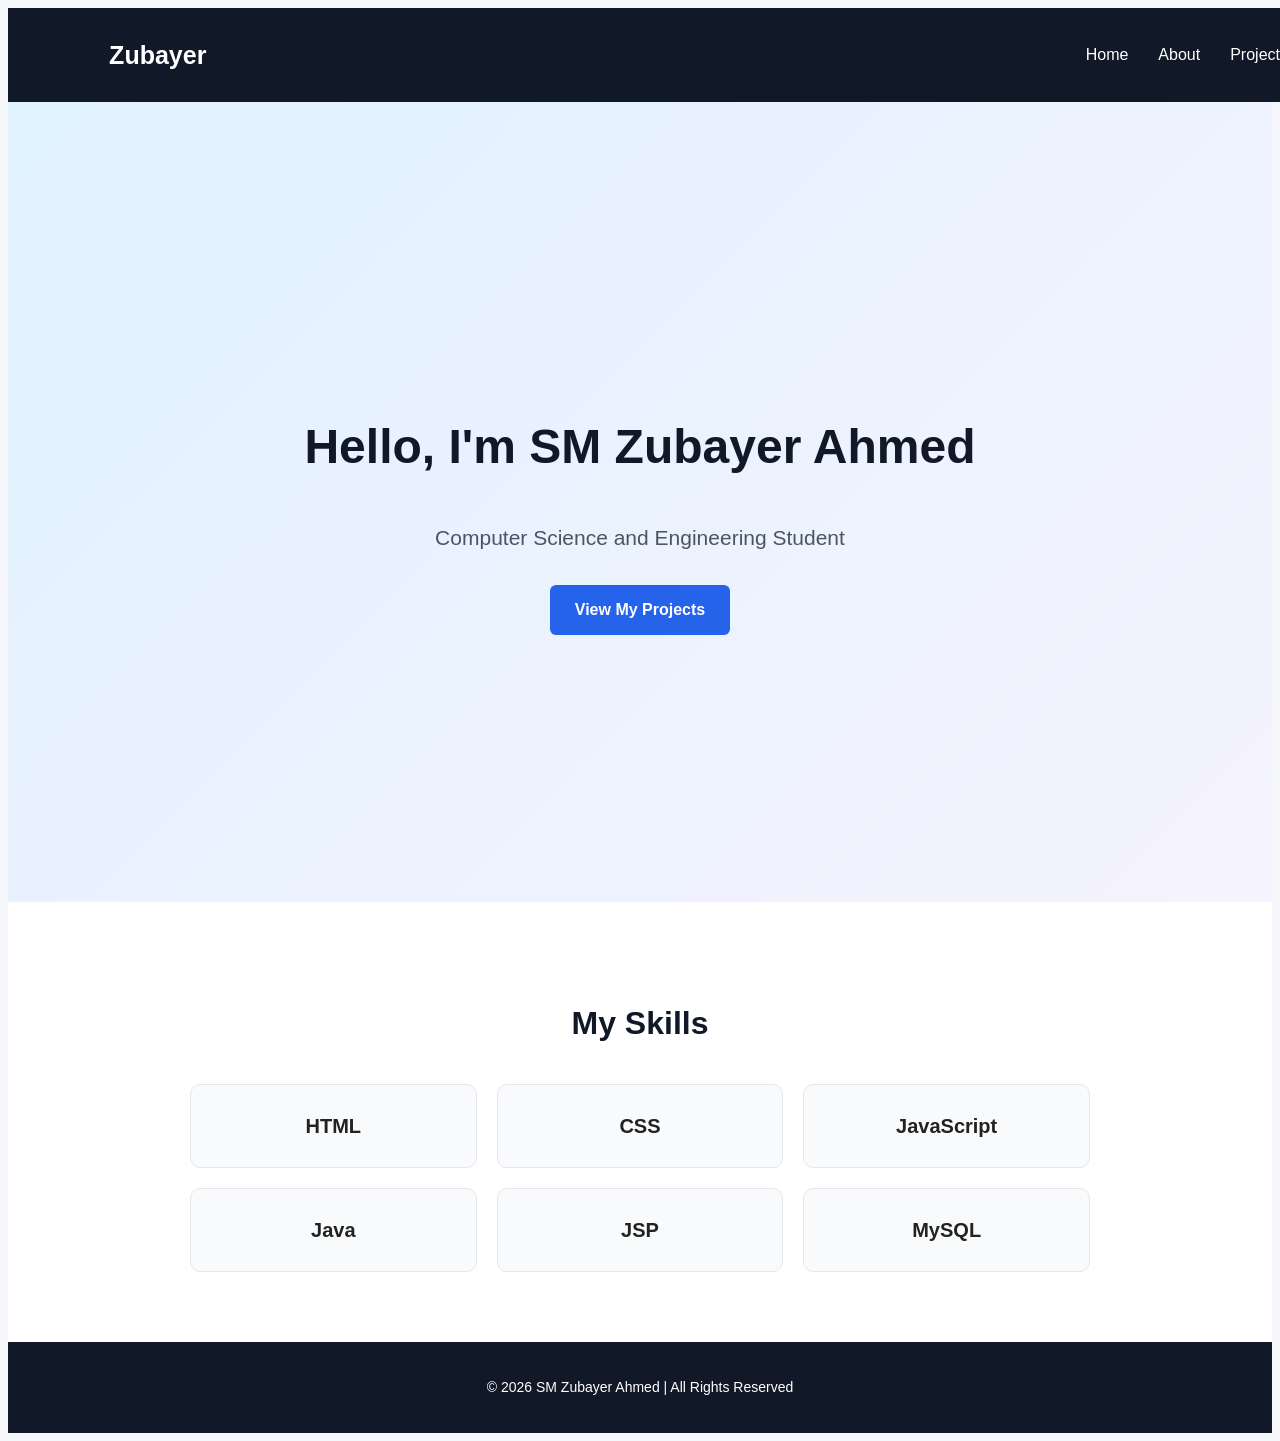
==== index.html @ df16bb57 "Add files via upload" ====
<!DOCTYPE html>
<html lang="en">
<head>
    <meta charset="UTF-8">
    <meta name="viewport" content="width=device-width, initial-scale=1.0">
    <title>My Portfolio</title>

    <link rel="stylesheet" href="style.css">
</head>

<body>

    <!-- Navigation -->

    <nav>

        <div class="logo">
            Zubayer
        </div>

        <ul>

            <li><a href="index.html">Home</a></li>

            <li><a href="about.html">About</a></li>

            <li><a href="projects.html">Projects</a></li>

            <li><a href="contact.html">Contact</a></li>

        </ul>

    </nav>

    <!-- Hero Section -->

    <section class="hero">

        <h1>Hello, I'm SM Zubayer Ahmed</h1>

        <p>
            Computer Science and Engineering Student
        </p>

        <a href="projects.html" class="btn">
            View My Projects
        </a>

    </section>

    <!-- Skills -->

    <section class="skills">

        <h2>My Skills</h2>

        <div class="skill-box">

            <div class="card">
                HTML
            </div>

            <div class="card">
                CSS
            </div>

            <div class="card">
                JavaScript
            </div>

            <div class="card">
                Java
            </div>

            <div class="card">
                JSP
            </div>

            <div class="card">
                MySQL
            </div>

        </div>

    </section>

    <!-- Footer -->

    <footer>

        <p>
            © 2026 SM Zubayer Ahmed | All Rights Reserved
        </p>

    </footer>

    <script src="script.js"></script>

</body>

</html>
---- style.css ----
```css
/* ==============================
   General Settings
================================= */

* {
    margin: 0;
    padding: 0;
    box-sizing: border-box;
}

html {
    scroll-behavior: smooth;
}

body {
    font-family: Arial, Helvetica, sans-serif;
    background-color: #f5f7fa;
    color: #222;
    line-height: 1.6;
}


/* ==============================
   Navigation Bar
================================= */

nav {
    width: 100%;
    background-color: #111827;
    color: white;

    display: flex;
    justify-content: space-between;
    align-items: center;

    padding: 18px 8%;
}

.logo {
    font-size: 25px;
    font-weight: bold;
}

nav ul {
    list-style: none;

    display: flex;
    gap: 30px;
}

nav ul li a {
    color: white;
    text-decoration: none;
    font-size: 16px;

    transition: 0.3s;
}

nav ul li a:hover {
    color: #38bdf8;
}


/* ==============================
   Hero Section
================================= */

.hero {
    min-height: 80vh;

    display: flex;
    flex-direction: column;

    justify-content: center;
    align-items: center;

    text-align: center;

    padding: 40px 20px;

    background: linear-gradient(
        135deg,
        #e0f2fe,
        #f5f3ff
    );
}

.hero h1 {
    font-size: 48px;
    margin-bottom: 15px;
    color: #111827;
}

.hero p {
    font-size: 21px;
    color: #4b5563;
    margin-bottom: 30px;
}


/* ==============================
   Button
================================= */

.btn {
    display: inline-block;

    background-color: #2563eb;
    color: white;

    text-decoration: none;

    padding: 12px 25px;

    border-radius: 6px;

    font-size: 16px;
    font-weight: bold;

    transition: 0.3s;
}

.btn:hover {
    background-color: #1d4ed8;
    transform: translateY(-2px);
}


/* ==============================
   Skills Section
================================= */

.skills {
    padding: 70px 8%;

    text-align: center;

    background-color: white;
}

.skills h2 {
    font-size: 32px;

    margin-bottom: 35px;

    color: #111827;
}

.skill-box {
    display: grid;

    grid-template-columns: repeat(3, 1fr);

    gap: 20px;

    max-width: 900px;

    margin: auto;
}

.card {
    background-color: #f8fafc;

    border: 1px solid #e5e7eb;

    padding: 25px;

    border-radius: 10px;

    font-size: 20px;

    font-weight: bold;

    transition: 0.3s;
}

.card:hover {
    transform: translateY(-5px);

    box-shadow: 0 10px 25px rgba(0, 0, 0, 0.08);

    border-color: #2563eb;
}


/* ==============================
   Footer
================================= */

footer {
    background-color: #111827;

    color: white;

    text-align: center;

    padding: 20px;
}

footer p {
    font-size: 14px;
}


/* ==============================
   Responsive Design
================================= */

@media (max-width: 768px) {

    nav {
        flex-direction: column;

        gap: 15px;

        padding: 20px;
    }

    nav ul {
        gap: 15px;

        flex-wrap: wrap;

        justify-content: center;
    }

    .hero h1 {
        font-size: 35px;
    }

    .hero p {
        font-size: 18px;
    }

    .skill-box {
        grid-template-columns: 1fr;
    }

}


/* ==============================
   Small Mobile Devices
================================= */

@media (max-width: 480px) {

    .hero h1 {
        font-size: 28px;
    }

    .hero p {
        font-size: 16px;
    }

    nav ul li a {
        font-size: 14px;
    }

}
```
/* ==============================
   Contact Form
================================= */

.contact-form {
    max-width: 600px;
    margin: 0 auto 40px;
}

.contact-form form {
    display: flex;
    flex-direction: column;
    gap: 15px;
}

.contact-form input,
.contact-form textarea {
    width: 100%;
    padding: 14px;

    border: 1px solid #d1d5db;

    border-radius: 6px;

    font-size: 16px;

    font-family: Arial, Helvetica, sans-serif;

    outline: none;
}

.contact-form input:focus,
.contact-form textarea:focus {
    border-color: #2563eb;
}

.contact-form textarea {
    resize: vertical;
}

.contact-form button {
    border: none;
    cursor: pointer;
}

.contact-info {
    margin-top: 30px;
}

.contact-info h3 {
    margin-bottom: 10px;
}

.contact-info p {
    margin: 5px;
}
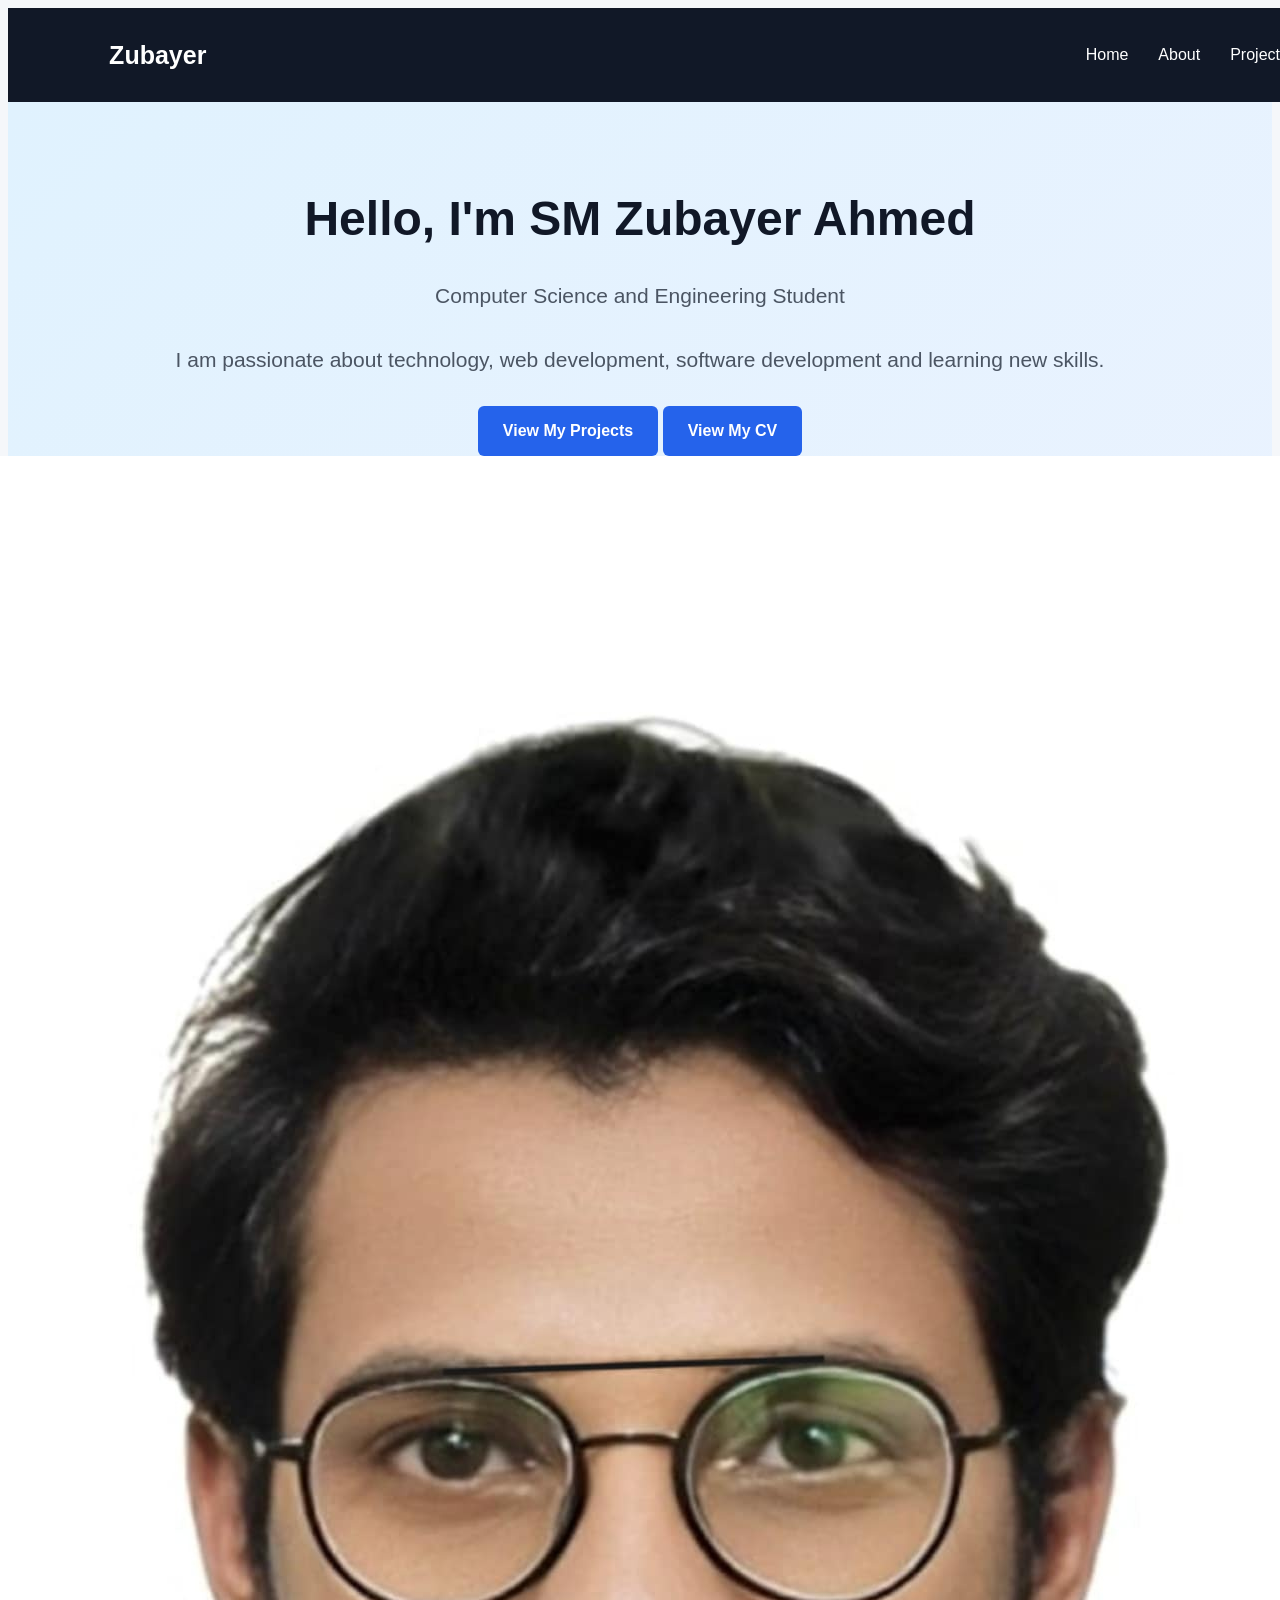
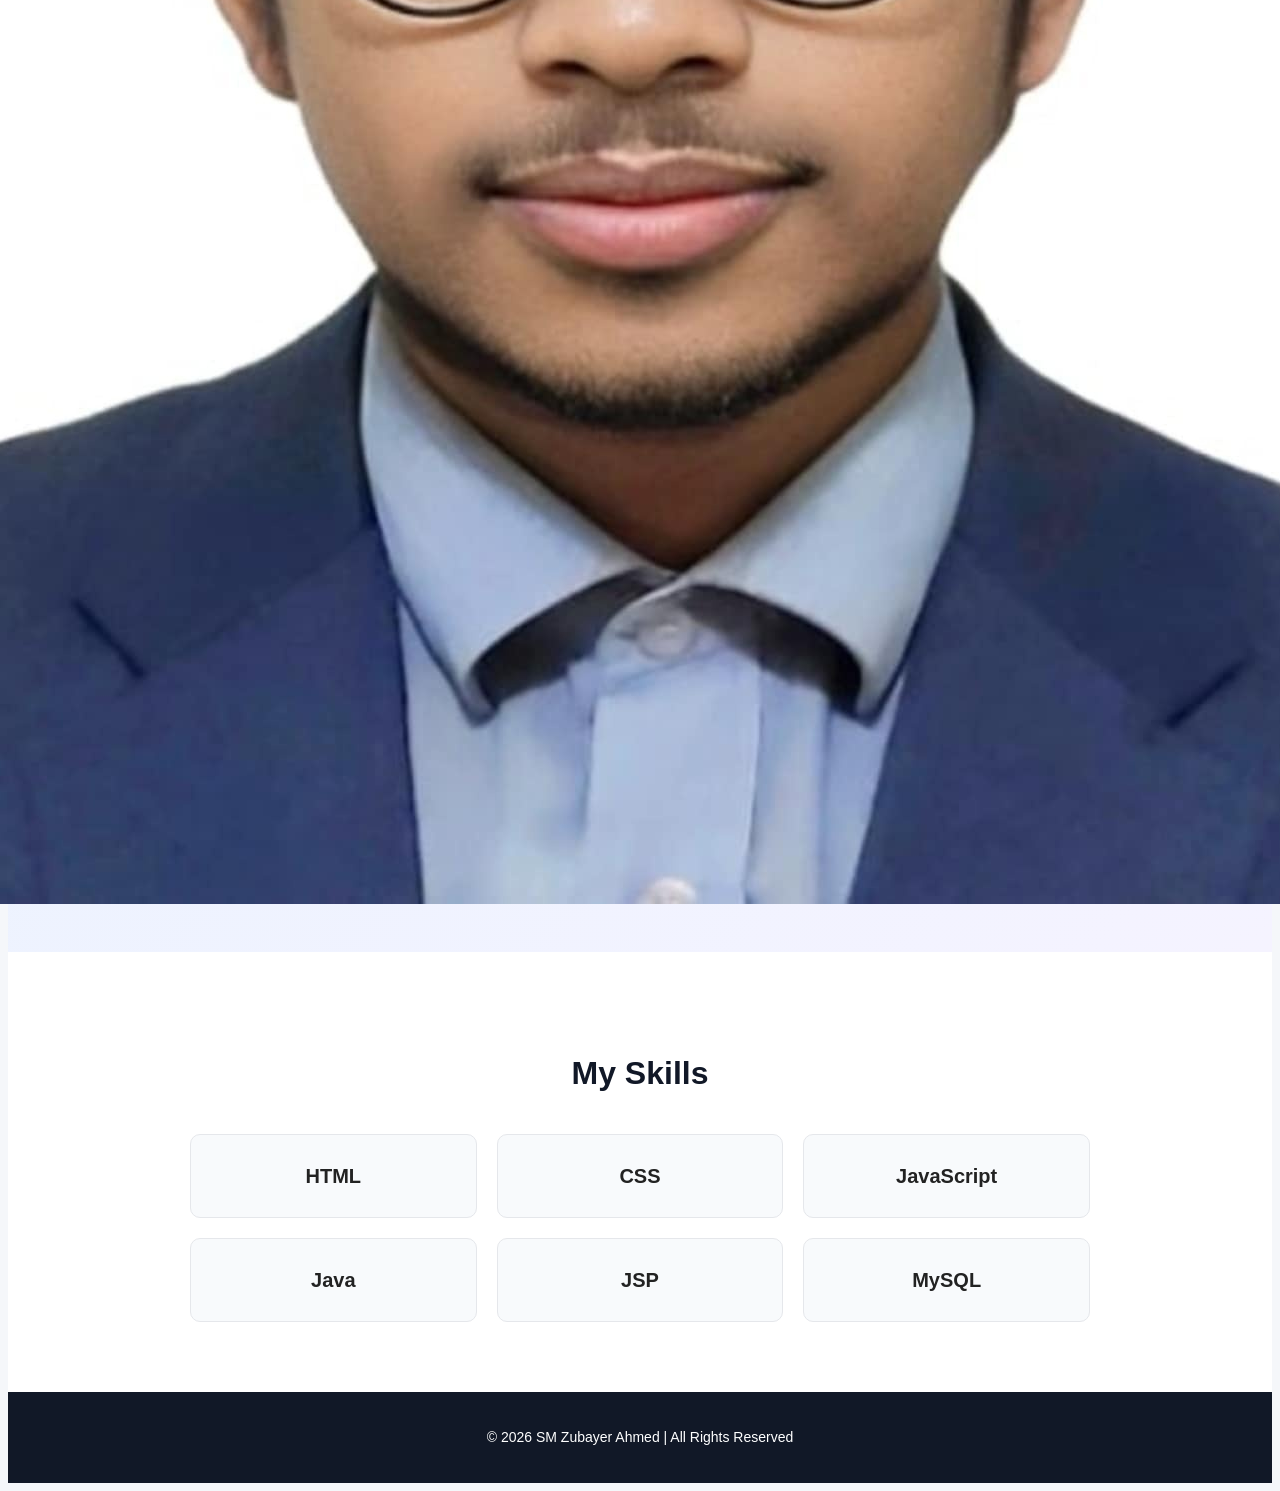
==== commit 31f2c7de: "Add files via upload" ====
--- a/index.html
+++ b/index.html
@@ -1,11 +1,15 @@
 <!DOCTYPE html>
 <html lang="en">
+
 <head>
+
     <meta charset="UTF-8">
     <meta name="viewport" content="width=device-width, initial-scale=1.0">
-    <title>My Portfolio</title>
+
+    <title>SM Zubayer Ahmed | Portfolio</title>
 
     <link rel="stylesheet" href="style.css">
+
 </head>
 
 <body>
@@ -20,33 +24,85 @@
 
         <ul>
 
-            <li><a href="index.html">Home</a></li>
+            <li>
+                <a href="index.html">Home</a>
+            </li>
 
-            <li><a href="about.html">About</a></li>
+            <li>
+                <a href="about.html">About</a>
+            </li>
 
-            <li><a href="projects.html">Projects</a></li>
+            <li>
+                <a href="projects.html">Projects</a>
+            </li>
 
-            <li><a href="contact.html">Contact</a></li>
+            <li>
+                <a href="contact.html">Contact</a>
+            </li>
 
         </ul>
 
     </nav>
 
+
     <!-- Hero Section -->
 
     <section class="hero">
 
-        <h1>Hello, I'm SM Zubayer Ahmed</h1>
+        <div class="hero-content">
 
-        <p>
-            Computer Science and Engineering Student
-        </p>
+            <!-- Left Side -->
 
-        <a href="projects.html" class="btn">
-            View My Projects
-        </a>
+            <div class="hero-text">
+
+                <h1>
+                    Hello, I'm SM Zubayer Ahmed
+                </h1>
+
+                <p>
+                    Computer Science and Engineering Student
+                </p>
+
+                <p>
+                    I am passionate about technology, web development,
+                    software development and learning new skills.
+                </p>
+
+
+                <div class="hero-buttons">
+
+                    <a href="projects.html" class="btn">
+                        View My Projects
+                    </a>
+
+                    <a href="SM_Zubayer_Ahmed_Professional_CV_Designed.pdf"
+                       class="btn"> 
+                       View My CV
+                    </a>
+                       
+                        
+                    </a>
+
+                </div>
+
+            </div>
+
+
+            <!-- Right Side -->
+
+            <div class="hero-photo">
+
+                <img
+                    src="assets/profile.jpg"
+                    alt="SM Zubayer Ahmed"
+                >
+
+            </div>
+
+        </div>
 
     </section>
+
 
     <!-- Skills -->
 
@@ -56,33 +112,22 @@
 
         <div class="skill-box">
 
-            <div class="card">
-                HTML
-            </div>
+            <div class="card">HTML</div>
 
-            <div class="card">
-                CSS
-            </div>
+            <div class="card">CSS</div>
 
-            <div class="card">
-                JavaScript
-            </div>
+            <div class="card">JavaScript</div>
 
-            <div class="card">
-                Java
-            </div>
+            <div class="card">Java</div>
 
-            <div class="card">
-                JSP
-            </div>
+            <div class="card">JSP</div>
 
-            <div class="card">
-                MySQL
-            </div>
+            <div class="card">MySQL</div>
 
         </div>
 
     </section>
+
 
     <!-- Footer -->
 
@@ -94,6 +139,7 @@
 
     </footer>
 
+
     <script src="script.js"></script>
 
 </body>
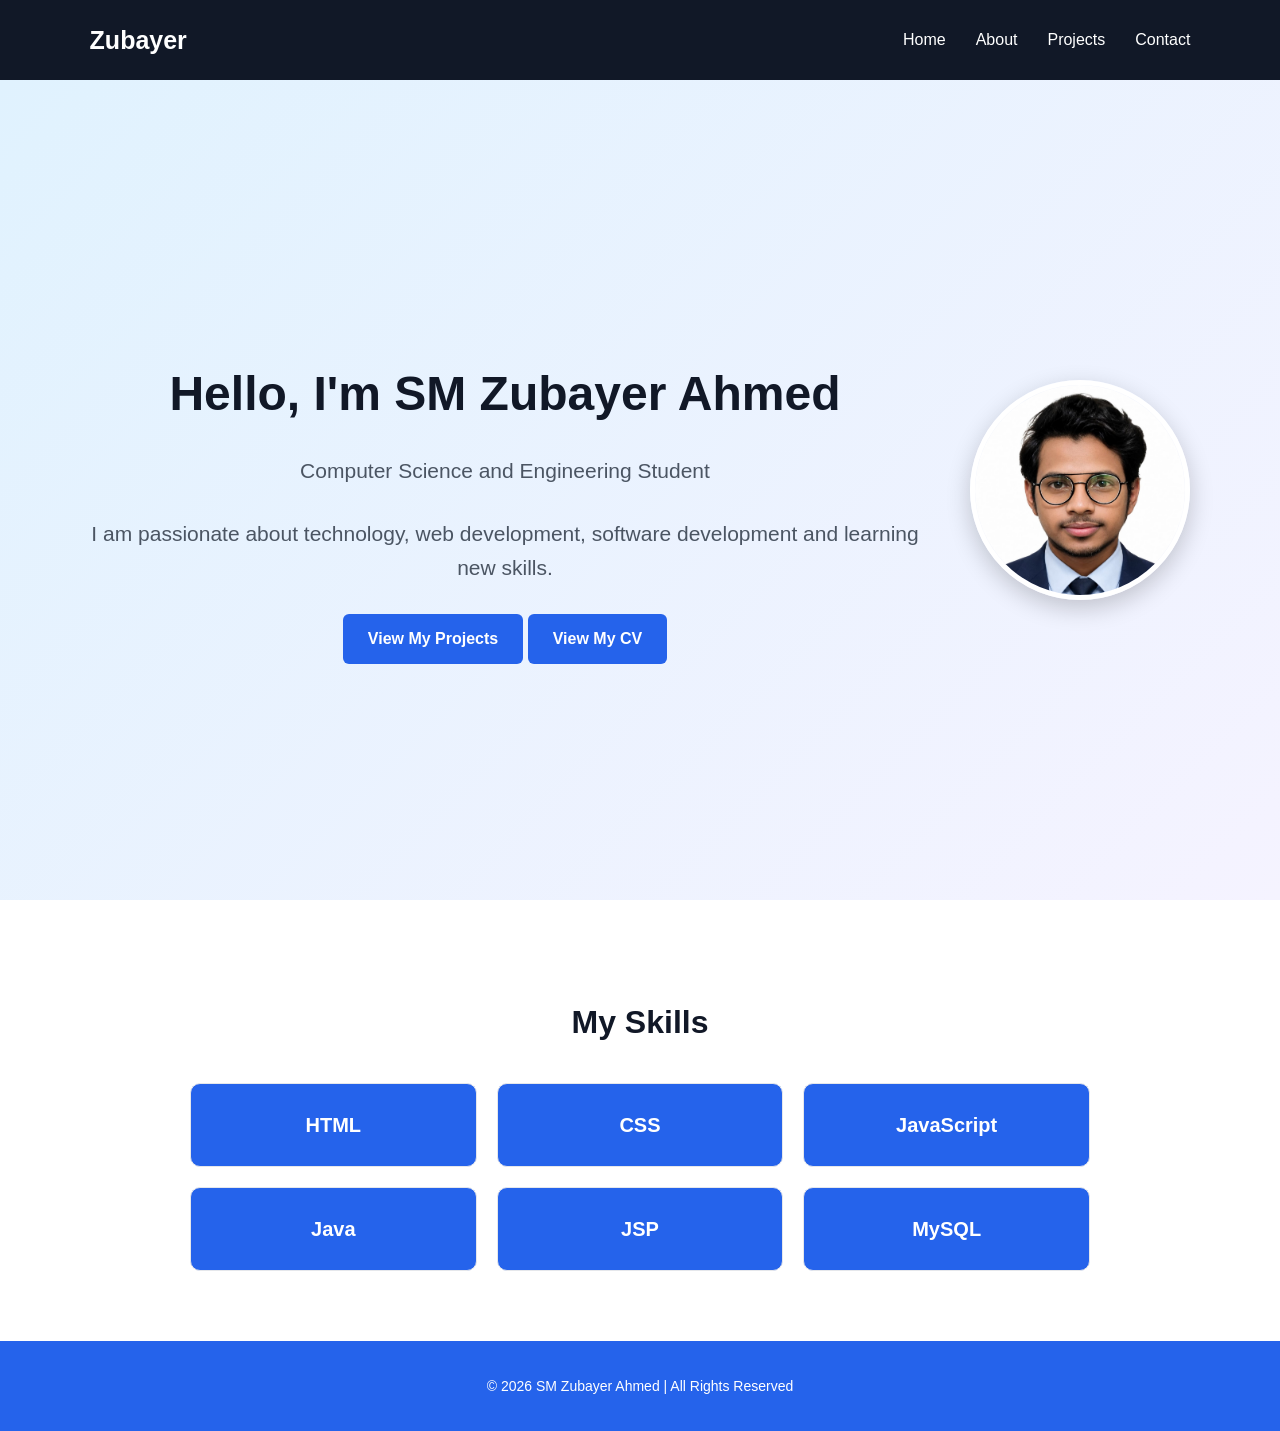
==== commit 80d20463: "Add files via upload" ====
--- a/index.html
+++ b/index.html
@@ -93,7 +93,7 @@
             <div class="hero-photo">
 
                 <img
-                    src="assets/profile.jpg"
+                    src="assets/profile (2).jpg"
                     alt="SM Zubayer Ahmed"
                 >
 
--- a/style.css
+++ b/style.css
@@ -137,6 +137,7 @@
     text-align: center;
 
     background-color: white;
+     
 }
 
 .skills h2 {
@@ -160,7 +161,8 @@
 }
 
 .card {
-    background-color: #f8fafc;
+    
+     background: #2563eb;
 
     border: 1px solid #e5e7eb;
 
@@ -171,7 +173,7 @@
     font-size: 20px;
 
     font-weight: bold;
-
+ color:white;
     transition: 0.3s;
 }
 
@@ -190,6 +192,7 @@
 
 footer {
     background-color: #111827;
+     background: #2563eb;
 
     color: white;
 
@@ -315,4 +318,687 @@
 
 .contact-info p {
     margin: 5px;
+}
+/* Professional Profile Photo */
+
+
+/* Final Hero Layout Fix */
+
+.hero {
+    padding: 80px 20px;
+}
+
+.hero-content {
+    max-width: 1100px;
+    margin: auto;
+    display: flex;
+    align-items: center;
+    justify-content: space-between;
+    gap: 60px;
+}
+
+.hero-text {
+    flex: 1;
+}
+
+.hero-photo {
+    flex-shrink: 0;
+}
+
+.hero-photo img {
+    width: 220px;
+    height: 220px;
+    object-fit: cover;
+    object-position: center top;
+    border-radius: 50%;
+    border: 5px solid white;
+    box-shadow: 0 8px 25px rgba(0, 0, 0, 0.25);
+}
+
+/* Mobile Responsive */
+
+@media (max-width: 768px) {
+
+    .hero-content {
+        flex-direction: column;
+        text-align: center;
+    }
+
+    .hero-photo {
+        order: -1;
+    }
+
+    .hero-photo img {
+        width: 180px;
+        height: 180px;
+    }
+
+    nav ul {
+        gap: 12px;
+    }
+
+}
+/* =========================================
+   ABOUT PAGE
+   ========================================= */
+
+.about-section {
+    min-height: 100vh;
+    padding: 80px 20px;
+    background: linear-gradient(135deg, #eef6ff, #f8f9ff);
+}
+
+.about-container {
+    max-width: 1100px;
+    margin: auto;
+}
+
+.about-container > h1 {
+    text-align: center;
+    font-size: 42px;
+    margin-bottom: 25px;
+    color: #111827;
+}
+
+.about-intro {
+    max-width: 850px;
+    margin: 0 auto 50px;
+    text-align: center;
+    font-size: 18px;
+    line-height: 1.8;
+    color: #4b5563;
+}
+
+
+/* About Cards */
+
+.about-grid {
+    display: grid;
+    grid-template-columns: repeat(3, 1fr);
+    gap: 25px;
+}
+
+.about-card {
+    background: white;
+    padding: 30px;
+    border-radius: 15px;
+    box-shadow: 0 8px 25px rgba(0, 0, 0, 0.08);
+    transition: transform 0.3s ease, box-shadow 0.3s ease;
+}
+
+.about-card:hover {
+    transform: translateY(-8px);
+    box-shadow: 0 15px 35px rgba(0, 0, 0, 0.12);
+}
+
+.about-card h2 {
+    color: #2563eb;
+    margin-bottom: 15px;
+    font-size: 23px;
+}
+
+.about-card p {
+    color: #4b5563;
+    line-height: 1.7;
+    font-size: 16px;
+}
+
+
+/* Education */
+
+.education {
+    margin-top: 60px;
+}
+
+.education > h2,
+.about-skills > h2 {
+    text-align: center;
+    font-size: 30px;
+    margin-bottom: 25px;
+    color: #111827;
+}
+
+.education-card {
+    background: white;
+    padding: 30px;
+    border-radius: 15px;
+    text-align: center;
+    box-shadow: 0 8px 25px rgba(0, 0, 0, 0.08);
+}
+
+.education-card h3 {
+    color: #2563eb;
+    font-size: 21px;
+    margin-bottom: 12px;
+}
+
+.education-card p {
+    color: #4b5563;
+    line-height: 1.6;
+}
+
+
+/* Technical Skills */
+
+.about-skills {
+    margin-top: 60px;
+}
+
+.skill-list {
+    display: flex;
+    justify-content: center;
+    flex-wrap: wrap;
+    gap: 15px;
+}
+
+.skill-list span {
+    background: #2563eb;
+    color: white;
+    padding: 10px 20px;
+    border-radius: 25px;
+    font-size: 15px;
+    font-weight: 600;
+    transition: transform 0.3s ease;
+}
+
+.skill-list span:hover {
+    transform: translateY(-4px);
+}
+
+
+/* Mobile Responsive */
+
+@media (max-width: 768px) {
+
+    .about-section {
+        padding: 60px 20px;
+    }
+
+    .about-container > h1 {
+        font-size: 34px;
+    }
+
+    .about-grid {
+        grid-template-columns: 1fr;
+    }
+
+    .about-intro {
+        font-size: 16px;
+    }
+
+    .education-card {
+        padding: 25px 20px;
+    }
+
+    .education-card h3 {
+        font-size: 19px;
+    }
+
+}
+/* =========================================
+   PROJECTS PAGE
+   ========================================= */
+
+.projects-section {
+    min-height: 100vh;
+    padding: 80px 20px;
+    background: linear-gradient(135deg, #eef6ff, #f8f9ff);
+}
+
+.projects-container {
+    max-width: 1100px;
+    margin: auto;
+}
+
+.projects-container > h1 {
+    text-align: center;
+    font-size: 42px;
+    color: #111827;
+    margin-bottom: 15px;
+}
+
+.projects-intro {
+    text-align: center;
+    max-width: 750px;
+    margin: 0 auto 50px;
+    color: #4b5563;
+    font-size: 18px;
+    line-height: 1.7;
+}
+
+
+/* Project Grid */
+
+.projects-grid {
+    display: grid;
+    grid-template-columns: repeat(2, 1fr);
+    gap: 30px;
+}
+
+
+/* Project Card */
+
+.project-card {
+    background: white;
+    padding: 35px;
+    border-radius: 18px;
+    box-shadow: 0 8px 25px rgba(0, 0, 0, 0.08);
+    transition: transform 0.3s ease, box-shadow 0.3s ease;
+    border: 1px solid #e5e7eb;
+}
+
+.project-card:hover {
+    transform: translateY(-8px);
+    box-shadow: 0 18px 40px rgba(0, 0, 0, 0.12);
+}
+
+
+/* Project Icon */
+
+.project-icon {
+    font-size: 45px;
+    margin-bottom: 20px;
+}
+
+
+/* Project Title */
+
+.project-card h2 {
+    color: #111827;
+    font-size: 24px;
+    margin-bottom: 15px;
+}
+
+
+/* Project Description */
+
+.project-card p {
+    color: #4b5563;
+    font-size: 16px;
+    line-height: 1.7;
+    margin-bottom: 25px;
+}
+
+
+/* Technology Tags */
+
+.project-tech {
+    display: flex;
+    flex-wrap: wrap;
+    gap: 10px;
+}
+
+.project-tech span {
+    background: #2563eb;
+    color: white;
+    padding: 7px 14px;
+    border-radius: 20px;
+    font-size: 13px;
+    font-weight: 600;
+}
+
+
+/* Mobile Responsive */
+
+@media (max-width: 768px) {
+
+    .projects-section {
+        padding: 60px 20px;
+    }
+
+    .projects-container > h1 {
+        font-size: 34px;
+    }
+
+    .projects-intro {
+        font-size: 16px;
+    }
+
+    .projects-grid {
+        grid-template-columns: 1fr;
+    }
+
+    .project-card {
+        padding: 28px;
+    }
+
+}
+/* =========================================
+   CONTACT PAGE
+   ========================================= */
+
+.contact-section {
+    min-height: 100vh;
+    padding: 80px 20px;
+    background: linear-gradient(135deg, #eef6ff, #f8f9ff);
+}
+
+.contact-container {
+    max-width: 1100px;
+    margin: auto;
+}
+
+.contact-container > h1 {
+    text-align: center;
+    font-size: 42px;
+    color: #111827;
+    margin-bottom: 15px;
+}
+
+.contact-intro {
+    max-width: 700px;
+    margin: 0 auto 50px;
+    text-align: center;
+    color: #4b5563;
+    font-size: 18px;
+    line-height: 1.7;
+}
+
+
+/* Contact Layout */
+
+.contact-content {
+    display: grid;
+    grid-template-columns: 1fr 1fr;
+    gap: 35px;
+}
+
+
+/* Contact Information */
+
+.contact-info,
+.contact-form {
+    background: white;
+    padding: 35px;
+    border-radius: 18px;
+    box-shadow: 0 8px 25px rgba(0, 0, 0, 0.08);
+    border: 1px solid #e5e7eb;
+}
+
+.contact-info h2,
+.contact-form h2 {
+    color: #111827;
+    font-size: 25px;
+    margin-bottom: 20px;
+}
+
+.contact-info > p {
+    color: #4b5563;
+    line-height: 1.7;
+    margin-bottom: 30px;
+}
+
+
+/* Contact Items */
+
+.contact-item {
+    margin-bottom: 22px;
+}
+
+.contact-item strong {
+    display: block;
+    color: #2563eb;
+    margin-bottom: 6px;
+}
+
+.contact-item a,
+.contact-item p {
+    color: #4b5563;
+    text-decoration: none;
+    line-height: 1.6;
+}
+
+.contact-item a:hover {
+    color: #2563eb;
+}
+
+
+/* Contact Form */
+
+.contact-form form {
+    display: flex;
+    flex-direction: column;
+}
+
+.contact-form label {
+    margin-bottom: 7px;
+    color: #374151;
+    font-weight: 600;
+}
+
+.contact-form input,
+.contact-form textarea {
+    width: 100%;
+    padding: 13px 15px;
+    margin-bottom: 20px;
+    border: 1px solid #d1d5db;
+    border-radius: 8px;
+    font-family: inherit;
+    font-size: 15px;
+    outline: none;
+    box-sizing: border-box;
+    transition: border-color 0.3s ease,
+                box-shadow 0.3s ease;
+}
+
+.contact-form input:focus,
+.contact-form textarea:focus {
+    border-color: #2563eb;
+    box-shadow: 0 0 0 3px rgba(37, 99, 235, 0.12);
+}
+
+.contact-form textarea {
+    resize: vertical;
+}
+
+
+/* Send Button */
+
+.contact-form button {
+    padding: 13px 20px;
+    background: #2563eb;
+    color: white;
+    border: none;
+    border-radius: 8px;
+    font-size: 16px;
+    font-weight: 600;
+    cursor: pointer;
+    transition: background 0.3s ease,
+                transform 0.3s ease;
+}
+
+.contact-form button:hover {
+    background: #1d4ed8;
+    transform: translateY(-2px);
+}
+
+
+/* Mobile Responsive */
+
+@media (max-width: 768px) {
+
+    .contact-section {
+        padding: 60px 20px;
+    }
+
+    .contact-container > h1 {
+        font-size: 34px;
+    }
+
+    .contact-intro {
+        font-size: 16px;
+    }
+
+    .contact-content {
+        grid-template-columns: 1fr;
+    }
+
+    .contact-info,
+    .contact-form {
+        padding: 28px 22px;
+    }
+
+}
+/* =========================================
+   FINAL RESPONSIVE & OVERFLOW FIX
+   ========================================= */
+
+/* Prevent horizontal scrolling */
+
+html,
+body {
+    width: 100%;
+    max-width: 100%;
+    overflow-x: hidden;
+    margin: 0;
+    padding: 0;
+    box-sizing: border-box;
+}
+
+*,
+*::before,
+*::after {
+    box-sizing: border-box;
+}
+
+
+/* =========================================
+   NAVIGATION FIX
+   ========================================= */
+
+nav {
+    width: 100%;
+    max-width: 100%;
+    padding: 20px 7%;
+    display: flex;
+    align-items: center;
+    justify-content: space-between;
+    gap: 20px;
+}
+
+nav ul {
+    display: flex;
+    align-items: center;
+    justify-content: flex-end;
+    gap: 30px;
+    margin: 0;
+    padding: 0;
+    list-style: none;
+    flex-wrap: wrap;
+}
+
+nav ul li {
+    white-space: nowrap;
+}
+
+nav ul li a {
+    text-decoration: none;
+}
+
+
+/* =========================================
+   HOME HERO FIX
+   ========================================= */
+
+.hero {
+    width: 100%;
+    max-width: 100%;
+    min-height: calc(100vh - 80px);
+    padding: 70px 20px;
+    display: flex;
+    align-items: center;
+    justify-content: center;
+}
+
+.hero-content {
+    width: 100%;
+    max-width: 1100px;
+    margin: 0 auto;
+
+    display: flex;
+    align-items: center;
+    justify-content: space-between;
+
+    gap: 50px;
+}
+
+.hero-text {
+    flex: 1;
+    min-width: 0;
+}
+
+.hero-photo {
+    flex: 0 0 auto;
+}
+
+.hero-photo img {
+    display: block;
+    width: 220px;
+    height: 220px;
+    object-fit: cover;
+    object-position: center top;
+    border-radius: 50%;
+    border: 5px solid white;
+    box-shadow: 0 8px 25px rgba(0, 0, 0, 0.20);
+}
+
+
+/* =========================================
+   MOBILE / SMALL SCREEN
+   ========================================= */
+
+@media (max-width: 768px) {
+
+    nav {
+        padding: 18px 20px;
+        flex-direction: column;
+    }
+
+    nav ul {
+        justify-content: center;
+        gap: 15px;
+    }
+
+    .hero {
+        padding: 60px 20px;
+    }
+
+    .hero-content {
+        flex-direction: column;
+        text-align: center;
+        gap: 30px;
+    }
+
+    .hero-photo {
+        order: -1;
+    }
+
+    .hero-photo img {
+        width: 180px;
+        height: 180px;
+    }
+
+}
+
+
+/* =========================================
+   VERY SMALL SCREEN
+   ========================================= */
+
+@media (max-width: 480px) {
+
+    nav ul {
+        gap: 10px;
+        font-size: 14px;
+    }
+
+    .hero h1 {
+        font-size: 32px;
+    }
+
+    .hero-photo img {
+        width: 160px;
+        height: 160px;
+    }
+
 }
